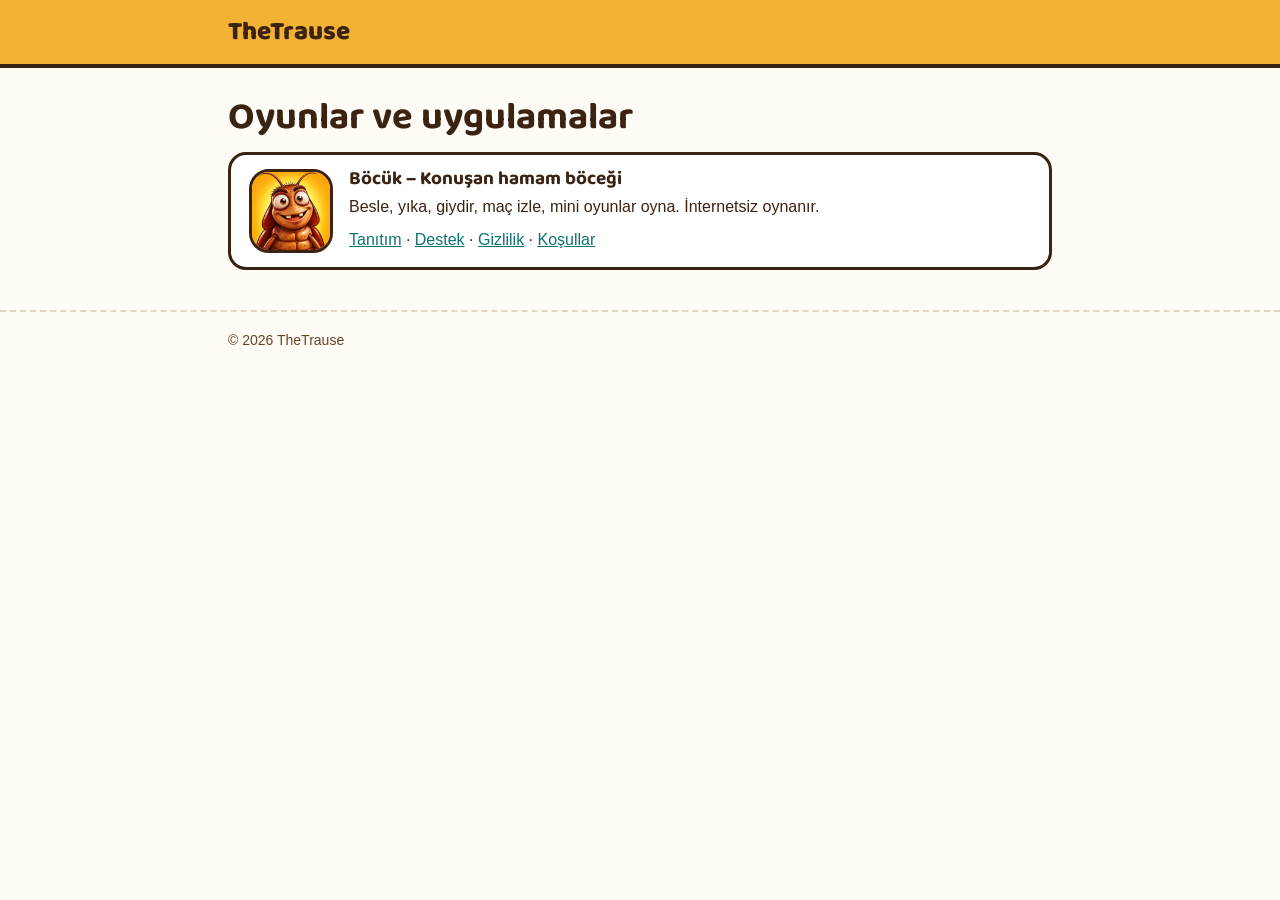
==== index.html @ 91b35e90 "Böcük tanıtım, destek, gizlilik ve koşul sayfaları; app-ads.txt Co-Authored-By: Claude Opus 5.5 <nor" ====
<!doctype html>
<html lang="tr">
<head>
<meta charset="utf-8">
<meta name="viewport" content="width=device-width, initial-scale=1">
<title>TheTrause – Oyunlar ve uygulamalar</title>
<link rel="icon" href="favicon.png">
<link rel="apple-touch-icon" href="apple-touch-icon.png">
<link rel="stylesheet" href="bocuk/style.css">
</head>
<body>
<header class="top"><div class="wrap"><a class="brand" href="./">TheTrause</a></div></header>
<main class="wrap">
  <h1>Oyunlar ve uygulamalar</h1>
  <div class="card" style="display:flex;gap:16px;align-items:center">
    <img src="bocuk/img/icon.png" alt="" width="84" height="84" style="border-radius:20px;border:3px solid #3B2314">
    <div>
      <h3 style="margin:0">Böcük – Konuşan hamam böceği</h3>
      <p style="margin:4px 0 8px">Besle, yıka, giydir, maç izle, mini oyunlar oyna. İnternetsiz oynanır.</p>
      <a href="bocuk/">Tanıtım</a> · <a href="bocuk/destek.html">Destek</a> · <a href="bocuk/privacy.html">Gizlilik</a> · <a href="bocuk/terms.html">Koşullar</a>
    </div>
  </div>
</main>
<footer><div class="wrap">© 2026 TheTrause</div></footer>
</body>
</html>
---- bocuk/style.css ----
@font-face { font-family: "Baloo 2"; src: url("img/Baloo2.ttf"); font-display: swap; }
:root { --ink: #3B2314; --simit: #F2B233; --cini: #17A2A0; --nar: #D7385E; --kagit: #FFFCF5; color-scheme: light; }
* { box-sizing: border-box; }
body { margin: 0; font-family: -apple-system, "Segoe UI", Roboto, sans-serif; color: var(--ink); background: var(--kagit); line-height: 1.55; font-size: 16px; }
a { color: #0E7472; }
.wrap { max-width: 860px; margin: 0 auto; padding: 0 18px; }
header.top { background: var(--simit); border-bottom: 4px solid var(--ink); }
header.top .wrap { display: flex; align-items: center; gap: 12px; padding: 12px 18px; }
header.top img { width: 44px; height: 44px; border-radius: 12px; border: 3px solid var(--ink); }
header.top a.brand { font-family: "Baloo 2", sans-serif; font-weight: 800; font-size: 26px; color: var(--ink); text-decoration: none; }
header.top nav { margin-left: auto; display: flex; gap: 14px; flex-wrap: wrap; font-weight: 700; }
header.top nav a { color: var(--ink); text-decoration: none; }
h1, h2, h3 { font-family: "Baloo 2", sans-serif; line-height: 1.15; }
h1 { font-size: 38px; margin: 28px 0 8px; }
h2 { font-size: 26px; margin: 32px 0 10px; }
h3 { font-size: 19px; margin: 18px 0 4px; }
.hero img { width: 100%; height: auto; border-radius: 22px; border: 4px solid var(--ink); display: block; margin-top: 22px; }
.lead { font-size: 19px; }
.badges { display: flex; gap: 12px; flex-wrap: wrap; margin: 18px 0; }
.badge { display: inline-block; background: var(--ink); color: #fff; text-decoration: none; padding: 10px 18px; border-radius: 14px; font-weight: 800; }
.badge.soon { opacity: .55; }
.shots { display: flex; gap: 12px; overflow-x: auto; padding: 6px 2px 14px; scroll-snap-type: x mandatory; }
.shots img { width: 180px; height: auto; border-radius: 16px; border: 3px solid var(--ink); scroll-snap-align: start; flex: none; }
ul.feat { padding-left: 20px; }
ul.feat li { margin-bottom: 6px; }
.card { background: #fff; border: 3px solid var(--ink); border-radius: 18px; padding: 14px 18px; margin: 12px 0; }
details { background: #fff; border: 3px solid var(--ink); border-radius: 16px; padding: 10px 16px; margin: 10px 0; }
details summary { font-weight: 800; cursor: pointer; }
details p { margin: 8px 0 2px; }
.btn { display: inline-block; background: var(--simit); color: var(--ink); border: 3px solid var(--ink); border-radius: 14px; padding: 10px 18px; font-weight: 800; text-decoration: none; }
footer { margin-top: 40px; border-top: 2px dashed #E4D6BF; padding: 18px 0 40px; font-size: 14px; color: #6B4226; }
footer a { color: #6B4226; }
@media (max-width: 520px) { h1 { font-size: 30px; } header.top nav { gap: 10px; font-size: 14px; } }
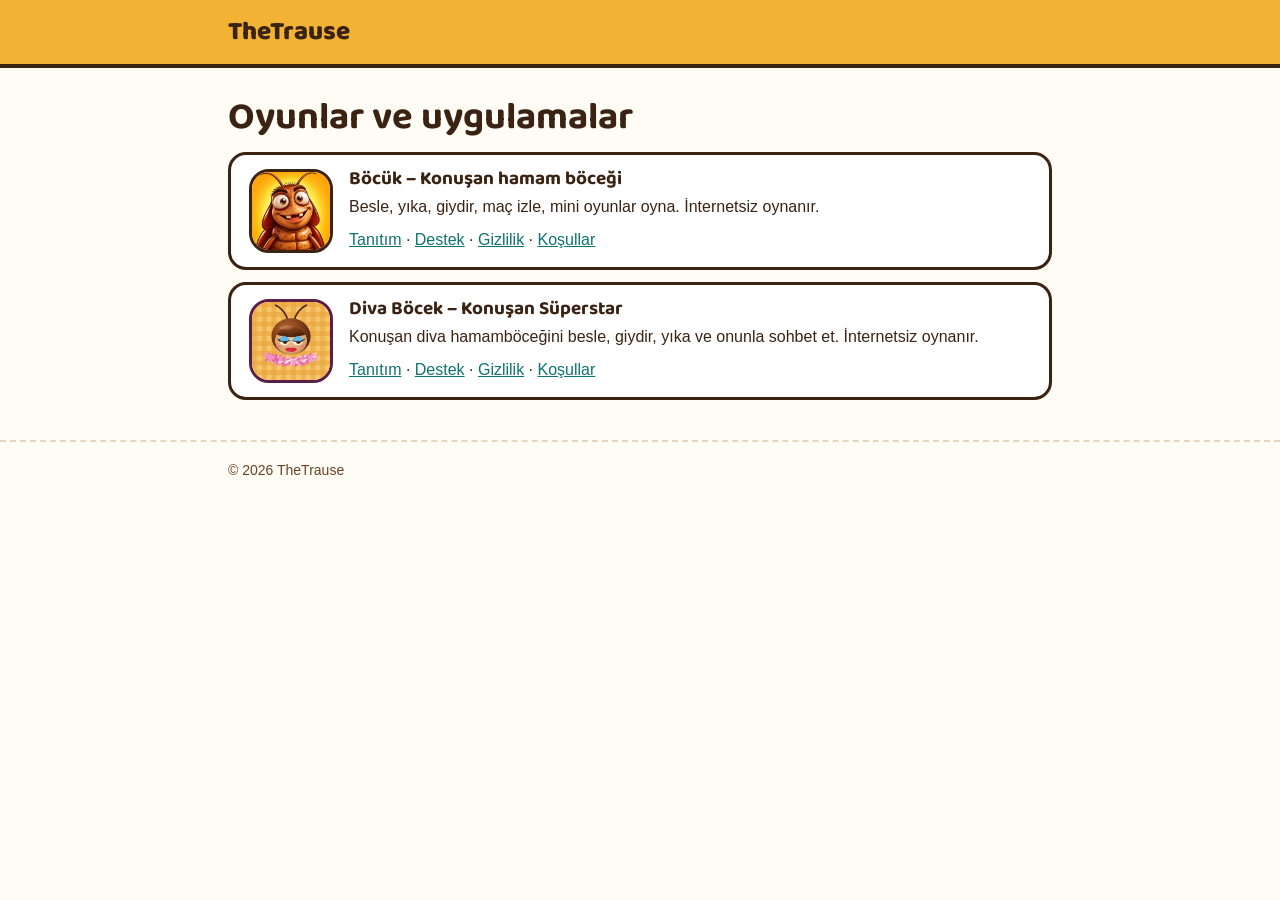
==== commit 9546ceb8: "Diva Böcek tanıtım, destek, gizlilik ve koşul sayfaları Co-Authored-By: Claude Opus 5.5 <noreply@ant" ====
--- a/index.html
+++ b/index.html
@@ -20,6 +20,14 @@
       <a href="bocuk/">Tanıtım</a> · <a href="bocuk/destek.html">Destek</a> · <a href="bocuk/privacy.html">Gizlilik</a> · <a href="bocuk/terms.html">Koşullar</a>
     </div>
   </div>
+  <div class="card" style="display:flex;gap:16px;align-items:center">
+    <img src="diva/img/icon.png" alt="" width="84" height="84" style="border-radius:20px;border:3px solid #5B1E45">
+    <div>
+      <h3 style="margin:0">Diva Böcek – Konuşan Süperstar</h3>
+      <p style="margin:4px 0 8px">Konuşan diva hamamböceğini besle, giydir, yıka ve onunla sohbet et. İnternetsiz oynanır.</p>
+      <a href="diva/">Tanıtım</a> · <a href="diva/destek.html">Destek</a> · <a href="diva/privacy.html">Gizlilik</a> · <a href="diva/terms.html">Koşullar</a>
+    </div>
+  </div>
 </main>
 <footer><div class="wrap">© 2026 TheTrause</div></footer>
 </body>
